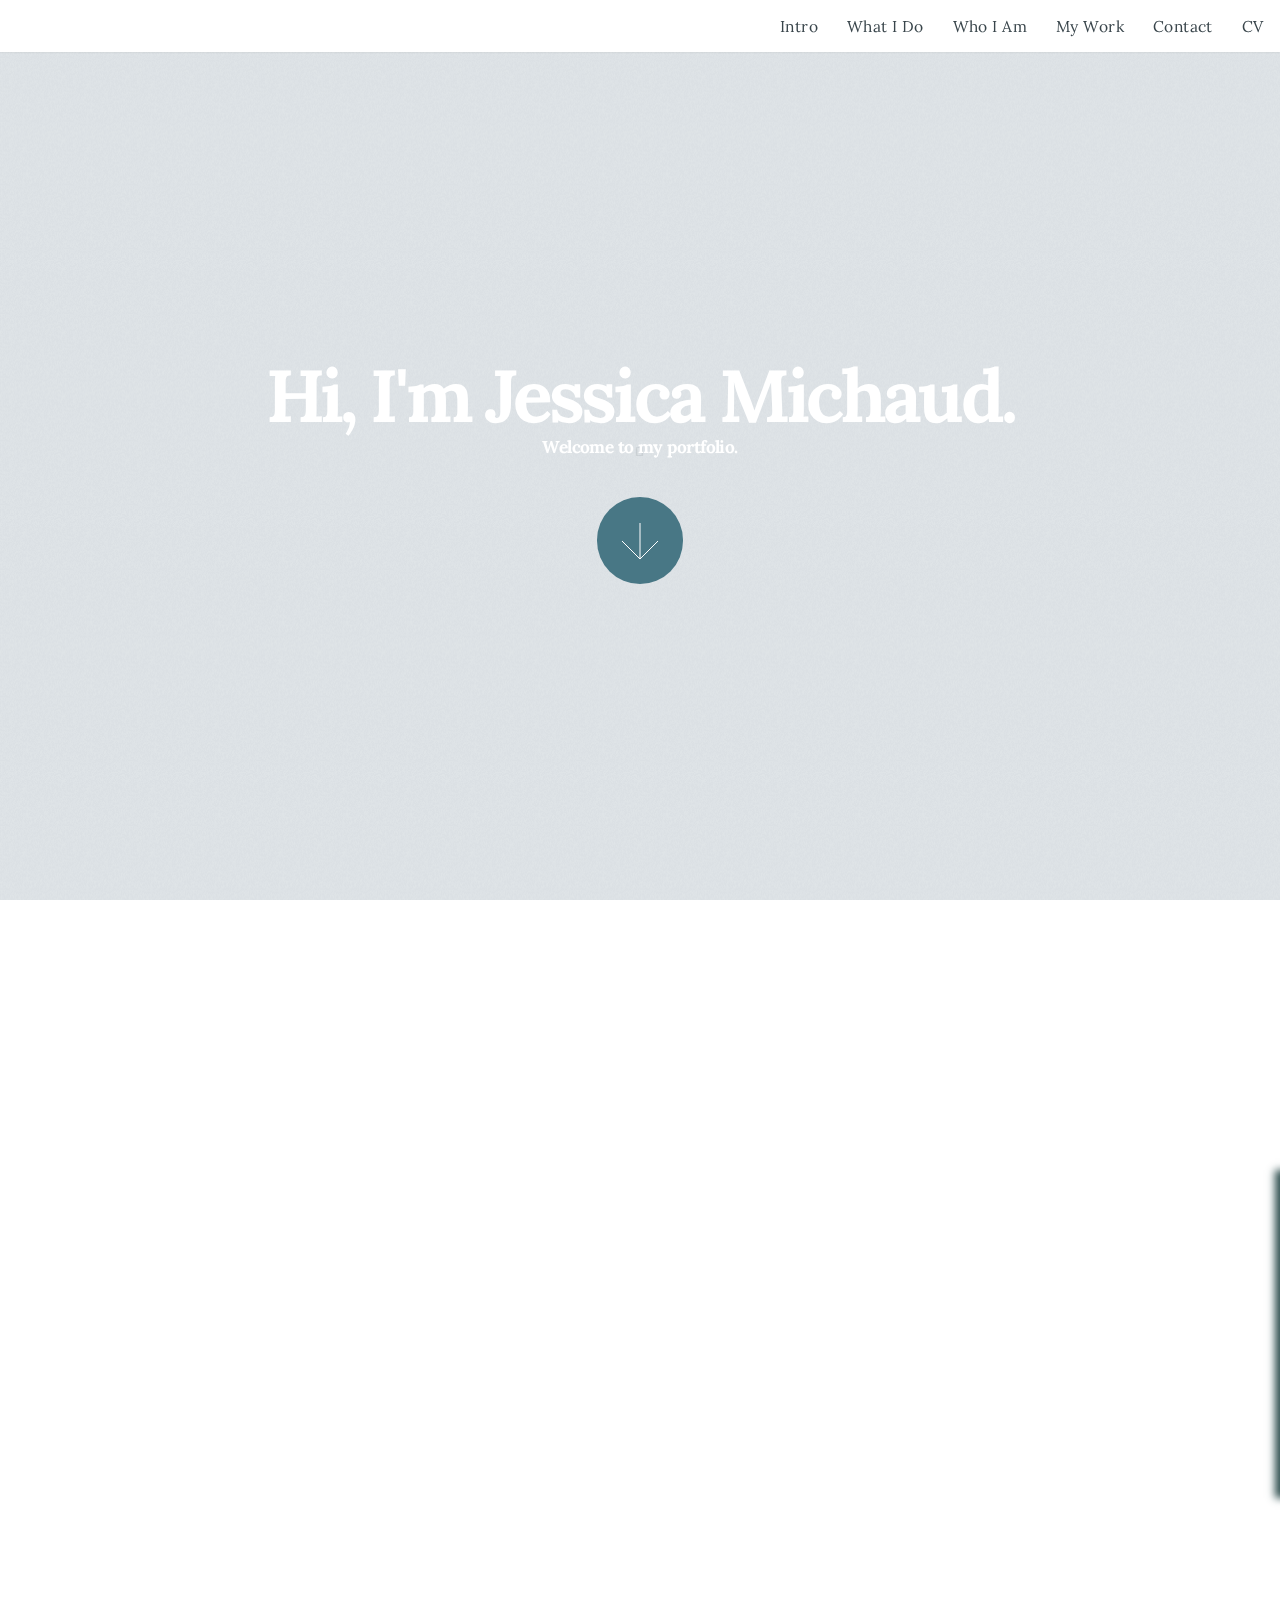
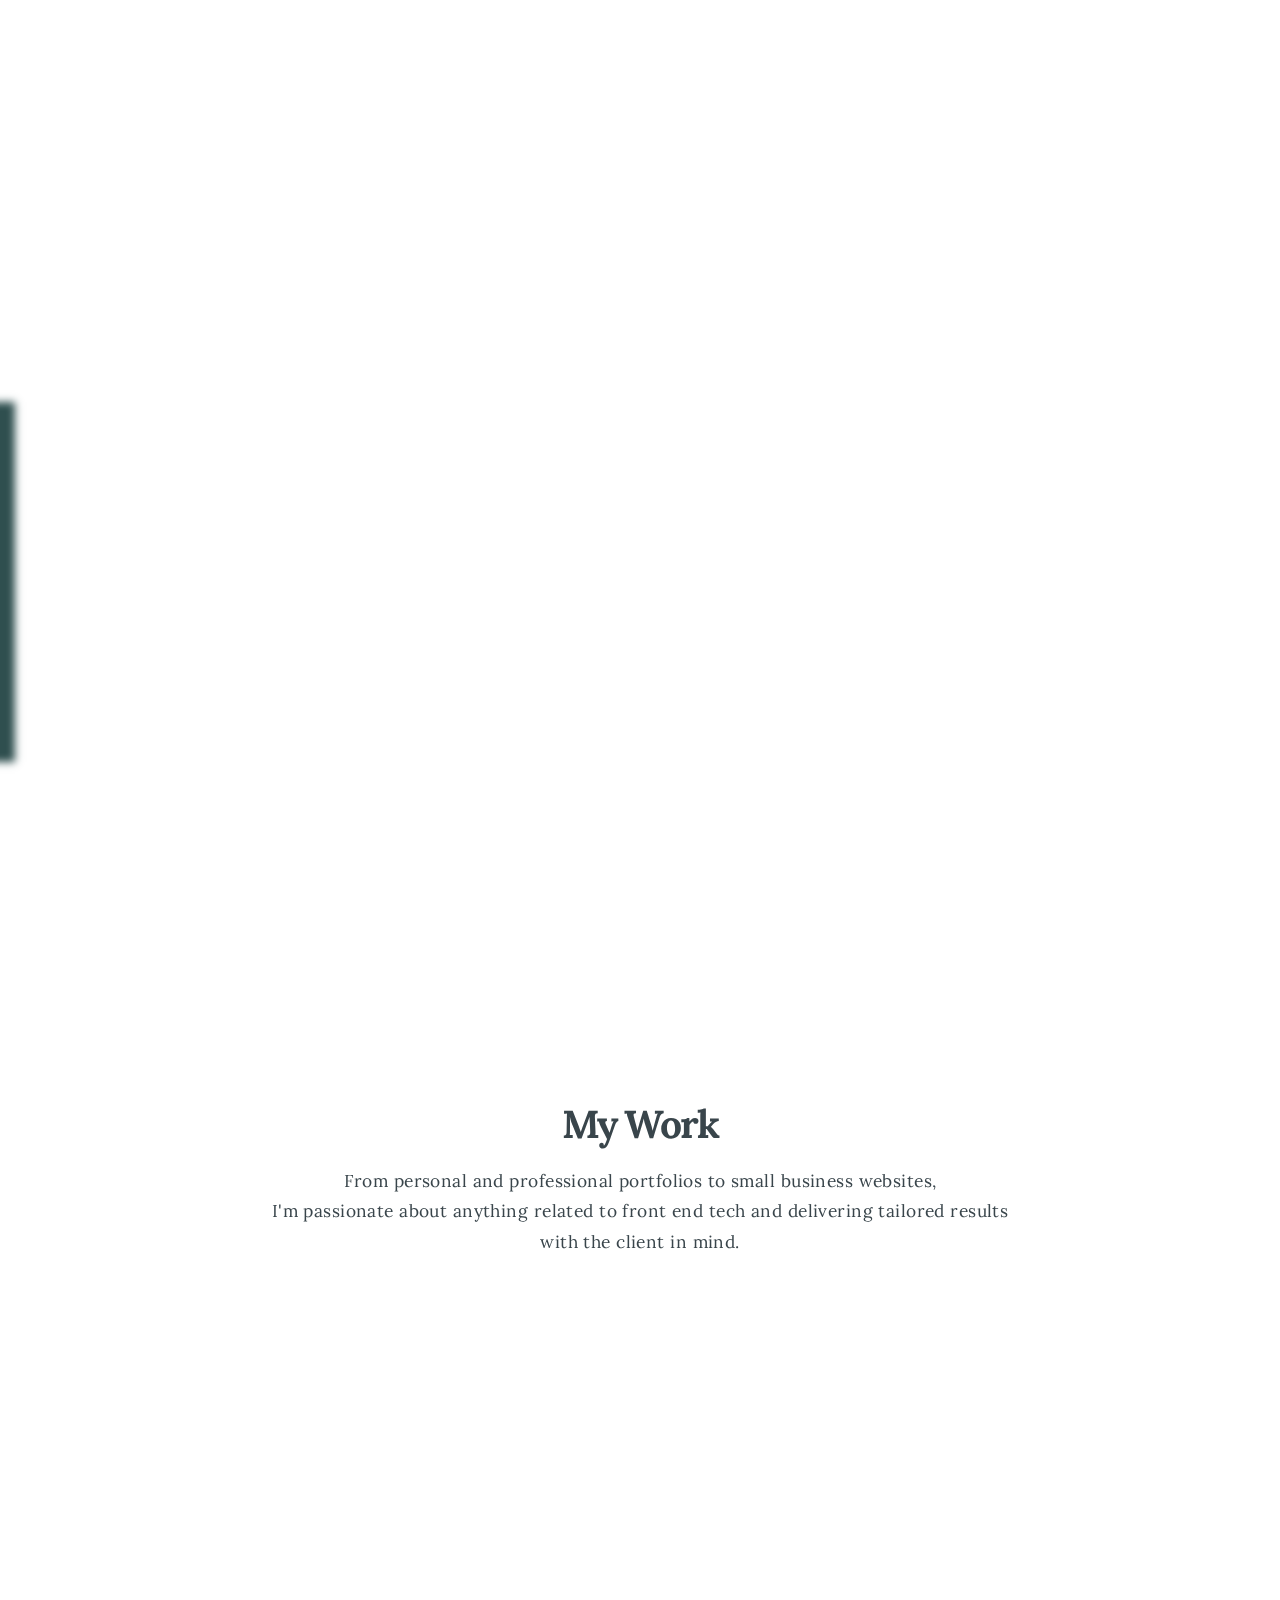
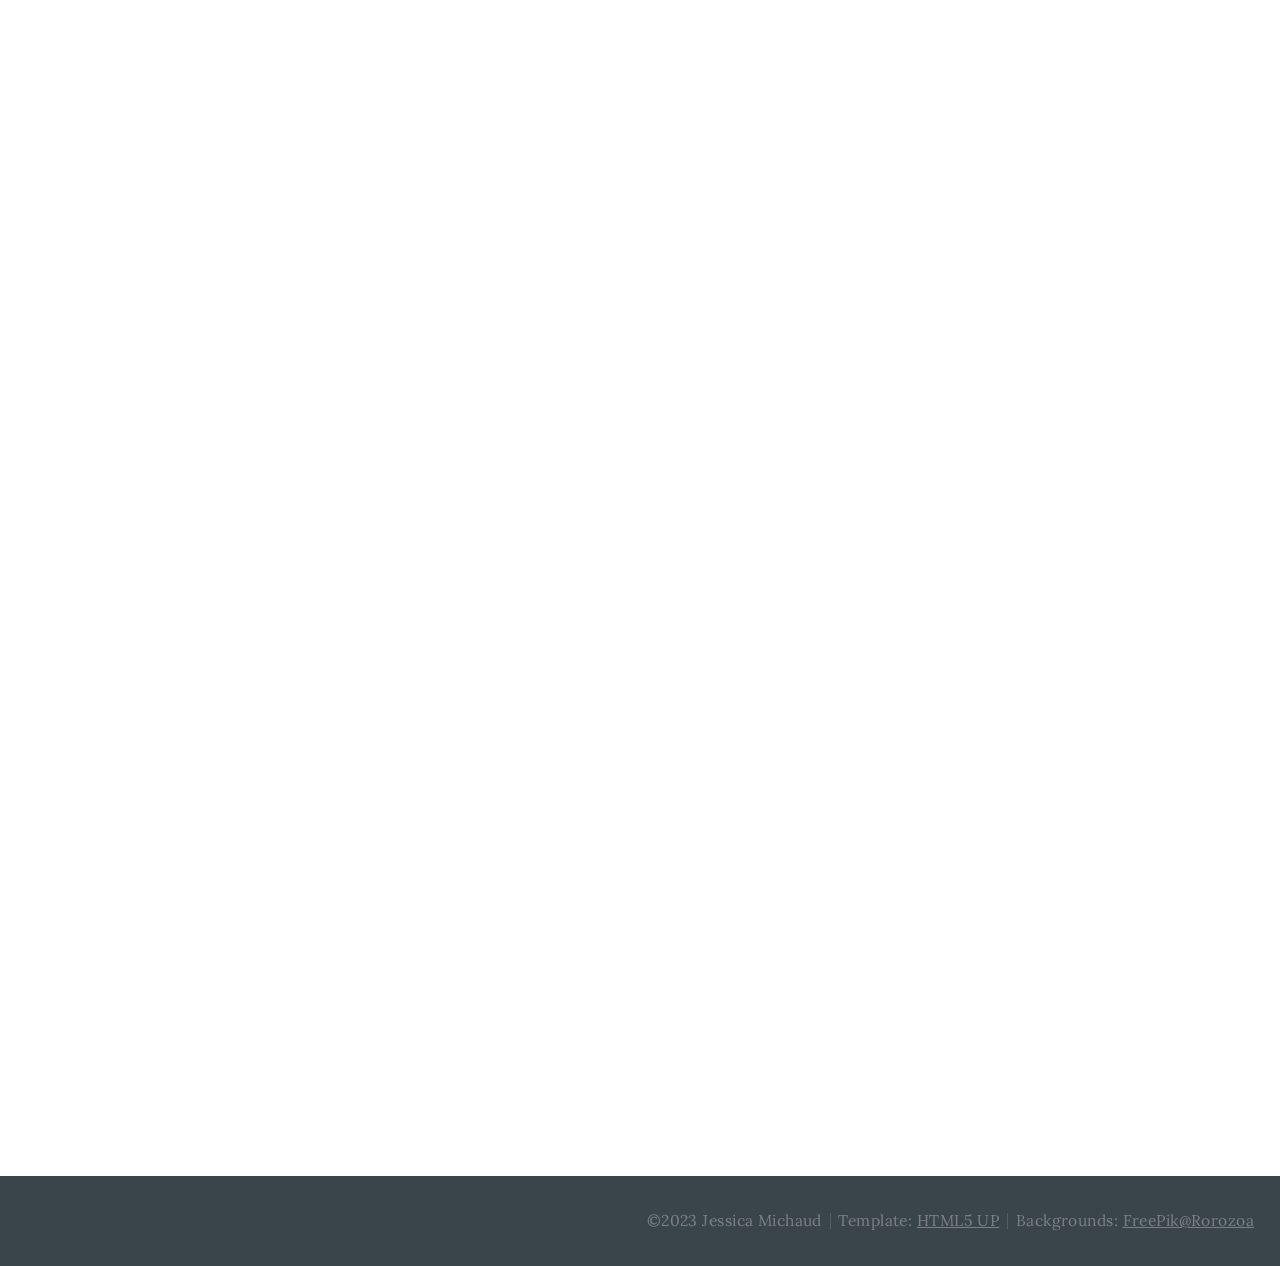
==== index.html @ 0b015b5e "initial upload" ====
<!DOCTYPE HTML>
<html>
	<head>
		<title>Jessica Michaud's Web Portfolio</title>
		<meta charset="utf-8" />
		<meta name="viewport" content="width=device-width, initial-scale=1, user-scalable=no" />
		<link href='https://fonts.googleapis.com/css?family=Lora' rel='stylesheet'>
		<link rel="stylesheet" href="assets/css/main.css" />
		<noscript><link rel="stylesheet" href="assets/css/noscript.css" /></noscript>
	</head>
	<body class="is-preload">

		<!-- Header -->
			<header id="header">
				<h1></h1>
				<nav>
					<ul>
						<li><a href="#intro">Intro</a></li>
						<li><a href="#one">What I Do</a></li>
						<li><a href="#two">Who I Am</a></li>
						<li><a href="#work">My Work</a></li>
						<li><a href="#contact">Contact</a></li>
						<li><a href="JessicaMichaudCCSUResume.html" target="_blank">CV</a></li>
					</ul>
				</nav>
			</header>

		<!-- Intro -->
			<section id="intro" class="main style1 dark fullscreen">
				<div class="content">
					<header>
						<h2>Hi, I'm Jessica Michaud.</h2>
						<h3>Welcome to my portfolio.</h3>
					</header>
					<footer>
						<a href="#one" class="button style1 down">More</a>
					</footer>
				</div>
			</section>

		<!-- One -->
		<section id="one" class="main style2 right dark fullscreen">
			<div class="content box style2">
			  <header>
				<h2>What I Do</h2>
			  </header>
			  <ul>
				<li>Web Developer</li>
				<li>UI/UX Developer</li>
				<li>Full Stack Engineer</li>
				<li>Front End Engineer</li>
			  </ul>
			</div>
			<a href="#two" class="button style2 down anchored">Next</a>
		  </section>

		<!-- Two -->
			<section id="two" class="main style2 left dark fullscreen">
				<div class="content box style2">
					<header>
						<h2>Who I Am</h2>
					</header>
					<li>Freelance web designer</li>
					<li>World Traveler</li>
					<li>Plant Mother</li>
					<li>Computer Science student at
						<br> Central Connecticut State University</li>
				</div>
				<a href="#work" class="button style2 down anchored">Next</a>
			</section>

		<!-- Work -->
			<section id="work" class="main style3 primary">
				<div class="content">
					<header>
						<h2>My Work</h2>
						<p>From personal and professional portfolios to small business websites,<br>
						I'm passionate about anything related to front end tech and delivering tailored results<br>
						with the client in mind.</p>
					</header>

					<!-- Gallery  -->
						<div class="gallery">
							<article class="from-left">
								<a href="images/fulls/01.jpg" class="image fit"><img src="images/thumbs/01.jpg" title="The Anonymous Red" alt="" /></a>
							</article>
							<article class="from-right">
								<a href="images/fulls/02.jpg" class="image fit"><img src="images/thumbs/02.jpg" title="Airchitecture II" alt="" /></a>
							</article>
							<article class="from-left">
								<a href="images/fulls/03.jpg" class="image fit"><img src="images/thumbs/03.jpg" title="Air Lounge" alt="" /></a>
							</article>
							<article class="from-right">
								<a href="images/fulls/04.jpg" class="image fit"><img src="images/thumbs/04.jpg" title="Carry on" alt="" /></a>
							</article>
							<article class="from-left">
								<a href="images/fulls/05.jpg" class="image fit"><img src="images/thumbs/05.jpg" title="The sparkling shell" alt="" /></a>
							</article>
							<article class="from-right">
								<a href="images/fulls/06.jpg" class="image fit"><img src="images/thumbs/06.jpg" title="Bent IX" alt="" /></a>
							</article>
						</div>

				</div>
			</section>

		<!-- Contact -->
			<section id="contact" class="main style3 secondary">
				<div class="content">
					<header>
						<h2>Get in touch.</h2>
					</header>
					<div class="box">
						<form method="post" action="https://formspree.io/f/xoqkepap">
							<div class="fields">
								<div class="field half"><input type="text" name="name" placeholder="Name" /></div>
								<div class="field half"><input type="email" name="email" placeholder="Email" /></div>
								<div class="field"><textarea name="message" placeholder="Message" rows="6"></textarea></div>
							</div>
							<ul class="actions special">
								<li><input type="submit" value="Send" /></li>
							</ul>
						</form>
					</div>
				</div>
			</section>

		<!-- Footer -->
			<footer id="footer">

				<!-- Icons -->
					<ul class="icons">
						<li><a href="#" class="icon brands fa-github"><span class="label">Github</span></a></li>
						<li><a href="#" class="icon brands fa-linkedin-in"><span class="label">LinkedIn</span></a></li>
						<li><a href="#" class="icon brands fa-dribbble"><span class="label">Dribbble</span></a></li>
					</ul>

				<!-- Menu -->
					<ul class="menu">
						<li>&copy;2023 Jessica Michaud</li><li>Template: <a href="https://html5up.net">HTML5 UP</a></li><li>Backgrounds: <a href="https://www.freepik.com/author/rorozoa">FreePik@Rorozoa</a></li>
					</ul>

			</footer>

		<!-- Scripts -->
			<script src="assets/js/jquery.min.js"></script>
			<script src="assets/js/jquery.poptrox.min.js"></script>
			<script src="assets/js/jquery.scrolly.min.js"></script>
			<script src="assets/js/jquery.scrollex.min.js"></script>
			<script src="assets/js/browser.min.js"></script>
			<script src="assets/js/breakpoints.min.js"></script>
			<script src="assets/js/util.js"></script>
			<script src="assets/js/main.js"></script>

	</body>
</html>
---- assets/css/main.css ----
html, body, div, span, applet, object, iframe, h1, h2, h3, h4, h5, h6, p, blockquote, pre, a, abbr, acronym, address, big, cite, code, del, dfn, em, img, ins, kbd, q, s, samp, small, strike, strong, sub, sup, tt, var, b, u, i, center, dl, dt, dd, ol, ul, li, fieldset, form, label, legend, table, caption, tbody, tfoot, thead, tr, th, td, article, aside, canvas, details, embed, figure, figcaption, footer, header, hgroup, menu, nav, output, ruby, section, summary, time, mark, audio, video {
     margin: 0;
     padding: 0;
     border: 0;
     font-size: 100%;
     font: inherit;
     vertical-align: baseline;
}
 article, aside, details, figcaption, figure, footer, header, hgroup, menu, nav, section {
     display: block;
}
 body {
     line-height: 1;
}
 ol, ul {
     list-style: none;
}
 blockquote, q {
     quotes: none;
}
 blockquote:before, blockquote:after, q:before, q:after {
     content: '';
     content: none;
}
 table {
     border-collapse: collapse;
     border-spacing: 0;
}
 body {
     -webkit-text-size-adjust: none;
}
 mark {
     background-color: transparent;
     color: inherit;
}
 input::-moz-focus-inner {
     border: 0;
     padding: 0;
}
 input, select, textarea {
     -moz-appearance: none;
     -webkit-appearance: none;
     -ms-appearance: none;
     appearance: none;
}
/* Basic */
 @-ms-viewport {
     width: device-width;
}
 html {
     height: 100%;
}
 html {
     box-sizing: border-box;
}
 *, *:before, *:after {
     box-sizing: inherit;
}
 body {
     background: #ffffff;
     height: 100%;
     min-width: 320px;
}
 body.is-preload *, body.is-preload *:before, body.is-preload *:after {
     -moz-animation: none !important;
     -webkit-animation: none !important;
     -ms-animation: none !important;
     animation: none !important;
     -moz-transition: none !important;
     -webkit-transition: none !important;
     -ms-transition: none !important;
     transition: none !important;
}
/* Spinner */
 @-moz-keyframes spinner-rotate {
     0% {
         -moz-transform: scale(1) rotate(0deg);
         -webkit-transform: scale(1) rotate(0deg);
         -ms-transform: scale(1) rotate(0deg);
         transform: scale(1) rotate(0deg);
    }
     100% {
         -moz-transform: scale(1) rotate(360deg);
         -webkit-transform: scale(1) rotate(360deg);
         -ms-transform: scale(1) rotate(360deg);
         transform: scale(1) rotate(360deg);
    }
}
 @-webkit-keyframes spinner-rotate {
     0% {
         -moz-transform: scale(1) rotate(0deg);
         -webkit-transform: scale(1) rotate(0deg);
         -ms-transform: scale(1) rotate(0deg);
         transform: scale(1) rotate(0deg);
    }
     100% {
         -moz-transform: scale(1) rotate(360deg);
         -webkit-transform: scale(1) rotate(360deg);
         -ms-transform: scale(1) rotate(360deg);
         transform: scale(1) rotate(360deg);
    }
}
 @-ms-keyframes spinner-rotate {
     0% {
         -moz-transform: scale(1) rotate(0deg);
         -webkit-transform: scale(1) rotate(0deg);
         -ms-transform: scale(1) rotate(0deg);
         transform: scale(1) rotate(0deg);
    }
     100% {
         -moz-transform: scale(1) rotate(360deg);
         -webkit-transform: scale(1) rotate(360deg);
         -ms-transform: scale(1) rotate(360deg);
         transform: scale(1) rotate(360deg);
    }
}
 @keyframes spinner-rotate {
     0% {
         -moz-transform: scale(1) rotate(0deg);
         -webkit-transform: scale(1) rotate(0deg);
         -ms-transform: scale(1) rotate(0deg);
         transform: scale(1) rotate(0deg);
    }
     100% {
         -moz-transform: scale(1) rotate(360deg);
         -webkit-transform: scale(1) rotate(360deg);
         -ms-transform: scale(1) rotate(360deg);
         transform: scale(1) rotate(360deg);
    }
}
/* Loader */
 @-moz-keyframes spinner-show {
     0% {
         opacity: 0;
    }
     100% {
         opacity: 1;
    }
}
 @-webkit-keyframes spinner-show {
     0% {
         opacity: 0;
    }
     100% {
         opacity: 1;
    }
}
 @-ms-keyframes spinner-show {
     0% {
         opacity: 0;
    }
     100% {
         opacity: 1;
    }
}
 @keyframes spinner-show {
     0% {
         opacity: 0;
    }
     100% {
         opacity: 1;
    }
}
 @-moz-keyframes spinner-hide {
     0% {
         -moz-transform: scale(1) rotate(0deg);
         -webkit-transform: scale(1) rotate(0deg);
         -ms-transform: scale(1) rotate(0deg);
         transform: scale(1) rotate(0deg);
         color: #e5e6e7;
         z-index: 100001;
    }
     99% {
         -moz-transform: scale(0.5) rotate(360deg);
         -webkit-transform: scale(0.5) rotate(360deg);
         -ms-transform: scale(0.5) rotate(360deg);
         transform: scale(0.5) rotate(360deg);
         color: #e5e6e7;
         z-index: 100001;
    }
     100% {
         -moz-transform: scale(0.5) rotate(360deg);
         -webkit-transform: scale(0.5) rotate(360deg);
         -ms-transform: scale(0.5) rotate(360deg);
         transform: scale(0.5) rotate(360deg);
         color: #e5e6e7;
         z-index: -1;
    }
}
 @-webkit-keyframes spinner-hide {
     0% {
         -moz-transform: scale(1) rotate(0deg);
         -webkit-transform: scale(1) rotate(0deg);
         -ms-transform: scale(1) rotate(0deg);
         transform: scale(1) rotate(0deg);
         color: #e5e6e7;
         z-index: 100001;
    }
     99% {
         -moz-transform: scale(0.5) rotate(360deg);
         -webkit-transform: scale(0.5) rotate(360deg);
         -ms-transform: scale(0.5) rotate(360deg);
         transform: scale(0.5) rotate(360deg);
         color: #e5e6e7;
         z-index: 100001;
    }
     100% {
         -moz-transform: scale(0.5) rotate(360deg);
         -webkit-transform: scale(0.5) rotate(360deg);
         -ms-transform: scale(0.5) rotate(360deg);
         transform: scale(0.5) rotate(360deg);
         color: #e5e6e7;
         z-index: -1;
    }
}
 @-ms-keyframes spinner-hide {
     0% {
         -moz-transform: scale(1) rotate(0deg);
         -webkit-transform: scale(1) rotate(0deg);
         -ms-transform: scale(1) rotate(0deg);
         transform: scale(1) rotate(0deg);
         color: #e5e6e7;
         z-index: 100001;
    }
     99% {
         -moz-transform: scale(0.5) rotate(360deg);
         -webkit-transform: scale(0.5) rotate(360deg);
         -ms-transform: scale(0.5) rotate(360deg);
         transform: scale(0.5) rotate(360deg);
         color: #e5e6e7;
         z-index: 100001;
    }
     100% {
         -moz-transform: scale(0.5) rotate(360deg);
         -webkit-transform: scale(0.5) rotate(360deg);
         -ms-transform: scale(0.5) rotate(360deg);
         transform: scale(0.5) rotate(360deg);
         color: #e5e6e7;
         z-index: -1;
    }
}
 @keyframes spinner-hide {
     0% {
         -moz-transform: scale(1) rotate(0deg);
         -webkit-transform: scale(1) rotate(0deg);
         -ms-transform: scale(1) rotate(0deg);
         transform: scale(1) rotate(0deg);
         color: #e5e6e7;
         z-index: 100001;
    }
     99% {
         -moz-transform: scale(0.5) rotate(360deg);
         -webkit-transform: scale(0.5) rotate(360deg);
         -ms-transform: scale(0.5) rotate(360deg);
         transform: scale(0.5) rotate(360deg);
         color: #e5e6e7;
         z-index: 100001;
    }
     100% {
         -moz-transform: scale(0.5) rotate(360deg);
         -webkit-transform: scale(0.5) rotate(360deg);
         -ms-transform: scale(0.5) rotate(360deg);
         transform: scale(0.5) rotate(360deg);
         color: #e5e6e7;
         z-index: -1;
    }
}
 @-moz-keyframes overlay-hide {
     0% {
         opacity: 1;
         z-index: 100000;
    }
     15% {
         opacity: 1;
         z-index: 100000;
    }
     99% {
         opacity: 0;
         z-index: 100000;
    }
     100% {
         opacity: 0;
         z-index: -1;
    }
}
 @-webkit-keyframes overlay-hide {
     0% {
         opacity: 1;
         z-index: 100000;
    }
     15% {
         opacity: 1;
         z-index: 100000;
    }
     99% {
         opacity: 0;
         z-index: 100000;
    }
     100% {
         opacity: 0;
         z-index: -1;
    }
}
 @-ms-keyframes overlay-hide {
     0% {
         opacity: 1;
         z-index: 100000;
    }
     15% {
         opacity: 1;
         z-index: 100000;
    }
     99% {
         opacity: 0;
         z-index: 100000;
    }
     100% {
         opacity: 0;
         z-index: -1;
    }
}
 @keyframes overlay-hide {
     0% {
         opacity: 1;
         z-index: 100000;
    }
     15% {
         opacity: 1;
         z-index: 100000;
    }
     99% {
         opacity: 0;
         z-index: 100000;
    }
     100% {
         opacity: 0;
         z-index: -1;
    }
}
 body {
     text-decoration: none;
}
 body:before {
     -moz-animation: spinner-show 1.5s 1 0.25s ease forwards, spinner-hide 0.25s ease-in-out forwards !important;
     -webkit-animation: spinner-show 1.5s 1 0.25s ease forwards, spinner-hide 0.25s ease-in-out forwards !important;
     -ms-animation: spinner-show 1.5s 1 0.25s ease forwards, spinner-hide 0.25s ease-in-out forwards !important;
     animation: spinner-show 1.5s 1 0.25s ease forwards, spinner-hide 0.25s ease-in-out forwards !important;
     -moz-transform-origin: 50% 50%;
     -webkit-transform-origin: 50% 50%;
     -ms-transform-origin: 50% 50%;
     transform-origin: 50% 50%;
     -moz-osx-font-smoothing: grayscale;
     -webkit-font-smoothing: antialiased;
     font-family: 'Lora';
     font-style: normal;
     font-weight: normal;
     text-transform: none !important;
     color: #e5e6e7;
     content: '\f1ce';
     cursor: default;
     display: block;
     font-size: 2em;
     height: 2em;
     left: 50%;
     line-height: 2em;
     margin: -1em 0 0 -1em;
     opacity: 0;
     position: fixed;
     text-align: center;
     top: 50%;
     width: 2em;
     z-index: -1;
}
 body:after {
     -moz-animation: overlay-hide 1.5s ease-in forwards !important;
     -webkit-animation: overlay-hide 1.5s ease-in forwards !important;
     -ms-animation: overlay-hide 1.5s ease-in forwards !important;
     animation: overlay-hide 1.5s ease-in forwards !important;
     background: #ffffff;
     content: '';
     display: block;
     height: 100%;
     left: 0;
     opacity: 0;
     position: fixed;
     top: 0;
     width: 100%;
     z-index: -1;
}
 body.is-preload:before {
     -moz-animation: spinner-show 1.5s 1 0.25s ease forwards, spinner-rotate 0.75s infinite linear !important;
     -webkit-animation: spinner-show 1.5s 1 0.25s ease forwards, spinner-rotate 0.75s infinite linear !important;
     -ms-animation: spinner-show 1.5s 1 0.25s ease forwards, spinner-rotate 0.75s infinite linear !important;
     animation: spinner-show 1.5s 1 0.25s ease forwards, spinner-rotate 0.75s infinite linear !important;
     z-index: 100001;
}
 body.is-preload:after {
     -moz-animation: none !important;
     -webkit-animation: none !important;
     -ms-animation: none !important;
     animation: none !important;
     opacity: 1;
     z-index: 100000;
}
 @media (-webkit-min-device-pixel-ratio: 2) {
     body:before {
         line-height: 2.025em;
    }
}
/* Type */
 body, input, textarea, select {
     font-family: 'Lora', "sans-serif";
     font-weight: 300;
     font-size: 18pt;
     line-height: 1.75em;
     color: #39454b;
     letter-spacing: 0.025em;
}
 @media screen and (max-width: 1920px) {
     body, input, textarea, select {
         font-size: 17pt;
    }
}
 @media screen and (max-width: 1680px) {
     body, input, textarea, select {
         font-size: 15pt;
    }
}
 @media screen and (max-width: 1280px) {
     body, input, textarea, select {
         font-size: 13pt;
    }
}
 @media screen and (max-width: 1000px) {
     body, input, textarea, select {
         font-size: 13pt;
    }
}
 @media screen and (max-width: 736px) {
     body, input, textarea, select {
         font-size: 12pt;
         line-height: 1.5em;
    }
}
 h1, h2, h3, h4, h5, h6 {
     font-weight: 900;
     color: inherit;
     letter-spacing: -0.0325em;
}
 h1 a, h2 a, h3 a, h4 a, h5 a, h6 a {
     color: inherit;
     text-decoration: none;
}
 h2 {
     font-size: 2.25em;
     line-height: 1.25em;
     letter-spacing: -0.05em;
}
 @media screen and (max-width: 736px) {
     h2 {
         font-size: 1.5em;
    }
}
 strong, b {
     font-weight: 900;
     color: inherit;
}
 em, i {
     font-style: italic;
}
 a {
     -moz-transition: color 0.2s ease-in-out;
     -webkit-transition: color 0.2s ease-in-out;
     -ms-transition: color 0.2s ease-in-out;
     transition: color 0.2s ease-in-out;
     color: #98c593;
}
 sub {
     position: relative;
     top: 0.5em;
     font-size: 0.8em;
}
 sup {
     position: relative;
     top: -0.5em;
     font-size: 0.8em;
}
 hr {
     border: 0;
     border-top: solid 1px #e5e6e7;
}
 blockquote {
     border-left: solid 0.5em #e5e6e7;
     padding: 1em 0 1em 2em;
     font-style: italic;
}
 p, ul, ol, dl, table {
     margin-bottom: 1em;
}
/* Box */
 .box {
     background: #ffffff;
     color: #39454b;
     padding: 2em;
}
 .box > :last-child {
     margin-bottom: 0;
}
 .box.style2 {
     padding: 3.5em 2.5em 3.5em 2.5em;
}
 @media screen and (max-width: 736px) {
     .box {
         padding: 1em;
    }
     .box.style2 {
         padding: 1.5em 1.25em 1.5em 1.25em;
         background-color: rgba(255, 255, 255, 0.9);
    }
}
/* Button */
 input[type="button"], input[type="submit"], input[type="reset"], .button, button {
     -moz-appearance: none;
     -webkit-appearance: none;
     -ms-appearance: none;
     appearance: none;
     -moz-transition: background-color 0.2s ease-in-out;
     -webkit-transition: background-color 0.2s ease-in-out;
     -ms-transition: background-color 0.2s ease-in-out;
     transition: background-color 0.2s ease-in-out;
     background-color: #487785;
     border: 0;
     border-radius: 3.5em;
     color: #ffffff;
     cursor: pointer;
     display: inline-block;
     height: 3.5em;
     line-height: 3.5em;
     outline: 0;
     padding: 0 2em 0 2em;
     position: relative;
     text-align: center;
     text-decoration: none;
}

input[type="submit"]:hover {
    -moz-appearance: none;
    -webkit-appearance: none;
    -ms-appearance: none;
    appearance: none;
    -moz-transition: background-color 0.2s ease-in-out;
    -webkit-transition: background-color 0.2s ease-in-out;
    -ms-transition: background-color 0.2s ease-in-out;
    transition: background-color 0.2s ease-in-out;
    background-color: #32535D;
    border: 0;
    border-radius: 3.5em;
    color: #ffffff;
    cursor: pointer;
    display: inline-block;
    height: 3.5em;
    line-height: 3.5em;
    outline: 0;
    padding: 0 2em 0 2em;
    position: relative;
    text-align: center;
    text-decoration: none;
}

 input[type="button"].down, input[type="submit"].down, input[type="reset"].down, .button.down, button.down {
     width: 5em;
     height: 5em;
     line-height: 4.5em;
     padding: 0;
     background-image: url("images/arrow.svg");
     background-position: center center;
     background-repeat: no-repeat;
     text-indent: -10em;
     overflow: hidden;
}
 input[type="button"].down.anchored, input[type="submit"].down.anchored, input[type="reset"].down.anchored, .button.down.anchored, button.down.anchored {
     bottom: 0;
     border-bottom: 0;
     border-radius: 3em 3em 0 0;
     height: 4.5em;
     margin-left: -2.5em;
}
 input[type="button"].anchored, input[type="submit"].anchored, input[type="reset"].anchored, .button.anchored, button.anchored {
     position: absolute;
     left: 50%;
}
 input[type="button"]:hover, input[type="reset"]:hover, .button:hover, button:hover {
     background-color: rgba(255, 255, 255, 0.125);
}
 input[type="button"]:active, input[type="submit"]:active, input[type="reset"]:active, .button:active, button:active {
     background-color: rgba(255, 255, 255, 0.125);
}
 input[type="button"].style2, input[type="submit"].style2, input[type="reset"].style2, .button.style2, button.style2 {
     background-color: transparent;
     border: solid 2px #e5e6e7;
     color: inherit;
}
 input[type="button"].style2:hover, input[type="submit"].style2:hover, input[type="reset"].style2:hover, .button.style2:hover, button.style2:hover {
     background-color: rgba(229, 230, 231, 0.25);
}
 input[type="button"].style2:active, input[type="submit"].style2:active, input[type="reset"].style2:active, .button.style2:active, button.style2:active {
     background-color: rgba(229, 230, 231, 0.375);
}
 input[type="button"].style2.down, input[type="submit"].style2.down, input[type="reset"].style2.down, .button.style2.down, button.style2.down {
     background-image: url("images/arrow.svg");
}
/* Form */
 form {
     margin: 0 0 2em 0;
}
 form > :last-child {
     margin-bottom: 0;
}
 form > .fields {
     display: -moz-flex;
     display: -webkit-flex;
     display: -ms-flex;
     display: flex;
     -moz-flex-wrap: wrap;
     -webkit-flex-wrap: wrap;
     -ms-flex-wrap: wrap;
     flex-wrap: wrap;
     width: calc(100% + 3em);
     margin: -1.5em 0 2em -1.5em;
}
 form > .fields > .field {
     -moz-flex-grow: 0;
     -webkit-flex-grow: 0;
     -ms-flex-grow: 0;
     flex-grow: 0;
     -moz-flex-shrink: 0;
     -webkit-flex-shrink: 0;
     -ms-flex-shrink: 0;
     flex-shrink: 0;
     padding: 1.5em 0 0 1.5em;
     width: calc(100% - 1.5em);
}
 form > .fields > .field.half {
     width: calc(50% - 0.75em);
}
 form > .fields > .field.third {
     width: calc(100%/3 - 0.5em);
}
 form > .fields > .field.quarter {
     width: calc(25% - 0.375em);
}
 @media screen and (max-width: 480px) {
     form > .fields {
         width: calc(100% + 2em);
         margin: -1em 0 2em -1em;
    }
     form > .fields > .field {
         padding: 1em 0 0 1em;
         width: calc(100% - 1em);
    }
     form > .fields > .field.half {
         width: calc(100% - 1em);
    }
     form > .fields > .field.third {
         width: calc(100% - 1em);
    }
     form > .fields > .field.quarter {
         width: calc(100% - 1em);
    }
}
 label {
     display: block;
}
 input[type="text"], input[type="password"], input[type="email"], input[type="tel"], input[type="search"], input[type="url"], select, textarea {
     -moz-appearance: none;
     -webkit-appearance: none;
     -ms-appearance: none;
     appearance: none;
     -moz-transition: border-color 0.2s ease-in-out, color 0.2s ease-in-out;
     -webkit-transition: border-color 0.2s ease-in-out, color 0.2s ease-in-out;
     -ms-transition: border-color 0.2s ease-in-out, color 0.2s ease-in-out;
     transition: border-color 0.2s ease-in-out, color 0.2s ease-in-out;
     color: #39454b;
     display: block;
     width: 100%;
     padding: 0.65em 0.75em;
     background: none;
     border: solid 2px #e5e6e7;
     color: inherit;
     border-radius: 0.5em;
     outline: none;
}
 input[type="text"]:focus, input[type="password"]:focus, input[type="email"]:focus, input[type="tel"]:focus, input[type="search"]:focus, input[type="url"]:focus, select:focus, textarea:focus {
     border-color: #9ac8e9;
}
 input[type="text"], input[type="password"], input[type="email"], input[type="tel"], input[type="search"], input[type="url"], select {
     line-height: 1.35em;
}
 textarea {
     min-height: 8em;
}
 ::-moz-focus-inner {
     border: 0;
}
 ::-webkit-input-placeholder {
     opacity: 0.375;
}
 :-moz-placeholder {
     opacity: 0.375;
}
 ::-moz-placeholder {
     opacity: 0.375;
}
 :-ms-input-placeholder {
     opacity: 0.375;
}
/* Icon */
 .icon {
     text-decoration: none;
     position: relative;
     text-decoration: none;
}
 .icon:before {
     -moz-osx-font-smoothing: grayscale;
     -webkit-font-smoothing: antialiased;
     display: inline-block;
     font-style: normal;
     font-variant: normal;
     text-rendering: auto;
     line-height: 1;
     text-transform: none !important;
     font-family: 'Lora';
     font-weight: 400;
}
 .icon:before {
     line-height: inherit;
}
 .icon > .label {
     display: none;
}
 .icon.solid:before {
     font-weight: 900;
}
 .icon.brands:before {
     font-family: 'Lora';
}
/* Image */
 .image {
     position: relative;
     display: inline-block;
}
 .image:before {
     content: '';
     position: absolute;
     left: 0;
     top: 0;
     width: 100%;
     height: 100%;
     background: url("images/overlay.png");
}
 .image img {
     display: block;
     width: 100%;
}
 .image.featured {
     display: block;
     width: 100%;
     margin: 0 0 2em 0;
}
 .image.fit {
     display: block;
     width: 100%;
}
 .image.left {
     float: left;
     margin: 0 2em 2em 0;
}
 .image.centered {
     display: block;
     margin: 0 0 2em 0;
}
 .image.centered img {
     margin: 0 auto;
     width: auto;
}
/* List */
 ul.default {
     list-style: disc;
     padding-left: 1em;
}
 ul.default li {
     padding-left: 0.5em;
}
 ul.menu {
     cursor: default;
}
 ul.menu li {
     display: inline-block;
     line-height: 1em;
     border-left: solid 1px #e5e6e7;
     padding: 0 0 0 0.5em;
     margin: 0 0 0 0.5em;
}
 ul.menu li:first-child {
     border-left: 0;
     padding-left: 0;
     margin-left: 0;
}
 ol.default {
     list-style: decimal;
     padding-left: 1.25em;
}
 ol.default li {
     padding-left: 0.25em;
}
/* Actions */
 ul.actions {
     display: -moz-flex;
     display: -webkit-flex;
     display: -ms-flex;
     display: flex;
     cursor: default;
     list-style: none;
     margin-left: -1em;
     padding-left: 0;
}
 ul.actions li {
     padding: 0 0 0 1em;
     vertical-align: middle;
}
 ul.actions.special {
     -moz-justify-content: center;
     -webkit-justify-content: center;
     -ms-justify-content: center;
     justify-content: center;
     width: 100%;
     margin-left: 0;
}
 ul.actions.special li:first-child {
     padding-left: 0;
}
 ul.actions.stacked {
     -moz-flex-direction: column;
     -webkit-flex-direction: column;
     -ms-flex-direction: column;
     flex-direction: column;
     margin-left: 0;
}
 ul.actions.stacked li {
     padding: 1.3em 0 0 0;
}
 ul.actions.stacked li:first-child {
     padding-top: 0;
}
 ul.actions.fit {
     width: calc(100% + 1em);
}
 ul.actions.fit li {
     -moz-flex-grow: 1;
     -webkit-flex-grow: 1;
     -ms-flex-grow: 1;
     flex-grow: 1;
     -moz-flex-shrink: 1;
     -webkit-flex-shrink: 1;
     -ms-flex-shrink: 1;
     flex-shrink: 1;
     width: 100%;
}
 ul.actions.fit li > * {
     width: 100%;
}
 ul.actions.fit.stacked {
     width: 100%;
}
 @media screen and (max-width: 480px) {
     ul.actions:not(.fixed) {
         -moz-flex-direction: column;
         -webkit-flex-direction: column;
         -ms-flex-direction: column;
         flex-direction: column;
         margin-left: 0;
         width: 100% !important;
    }
     ul.actions:not(.fixed) li {
         -moz-flex-grow: 1;
         -webkit-flex-grow: 1;
         -ms-flex-grow: 1;
         flex-grow: 1;
         -moz-flex-shrink: 1;
         -webkit-flex-shrink: 1;
         -ms-flex-shrink: 1;
         flex-shrink: 1;
         padding: 1em 0 0 0;
         text-align: center;
         width: 100%;
    }
     ul.actions:not(.fixed) li > * {
         width: 100%;
    }
     ul.actions:not(.fixed) li:first-child {
         padding-top: 0;
    }
     ul.actions:not(.fixed) li input[type="submit"], ul.actions:not(.fixed) li input[type="reset"], ul.actions:not(.fixed) li input[type="button"], ul.actions:not(.fixed) li button, ul.actions:not(.fixed) li .button {
         width: 100%;
    }
     ul.actions:not(.fixed) li input[type="submit"].icon:before, ul.actions:not(.fixed) li input[type="reset"].icon:before, ul.actions:not(.fixed) li input[type="button"].icon:before, ul.actions:not(.fixed) li button.icon:before, ul.actions:not(.fixed) li .button.icon:before {
         margin-left: -0.5rem;
    }
}
/* Icons */
 ul.icons {
     cursor: default;
}
 ul.icons li {
     display: inline-block;
}
 ul.icons a {
     display: inline-block;
     width: 2em;
     height: 2em;
     line-height: 2em;
     text-align: center;
     border: 0;
}
/* Sections/Article */
 header {
     margin-bottom: 1em;
}
 header p {
     display: block;
     margin: 1em 0 0 0;
     padding: 0 0 0.5em 0;
}

header h1 {
    display: block;
}

 footer {
     margin-top: 2em;
}
/* Table */
 table {
     width: 100%;
}
 table.default {
     width: 100%;
}
 table.default tbody tr:nth-child(2n+2) {
     background: rgba(229, 230, 231, 0.5);
}
 table.default td {
     padding: 0.5em 1em 0.5em 1em;
}
 table.default th {
     text-align: left;
     font-weight: 900;
     padding: 0.5em 1em 0.5em 1em;
}
 table.default thead {
     background: #39454b;
     color: #ffffff;
}
 table.default tfoot {
     background: #e5e6e7;
}
/* Poptrox */
 .poptrox-popup {
     -moz-box-sizing: content-box;
     -webkit-box-sizing: content-box;
     -ms-box-sizing: content-box;
     box-sizing: content-box;
     background: #fff;
     padding-bottom: 3em;
     box-shadow: 0 0.1em 0.15em 0 rgba(0, 0, 0, 0.15);
}
 .poptrox-popup .loader {
     position: absolute;
     top: 50%;
     left: 50%;
     margin: -1em 0 0 -1em;
     width: 2em;
     height: 2em;
     display: block;
     font-size: 2em;
}
 .poptrox-popup .loader:before {
     -moz-animation: spinner-rotate 0.75s infinite linear !important;
     -webkit-animation: spinner-rotate 0.75s infinite linear !important;
     -ms-animation: spinner-rotate 0.75s infinite linear !important;
     animation: spinner-rotate 0.75s infinite linear !important;
     -moz-osx-font-smoothing: grayscale;
     -webkit-font-smoothing: antialiased;
     font-family: 'Lora';
     font-style: normal;
     font-weight: normal;
     text-transform: none !important;
     color: #e5e6e7;
     content: '\f1ce';
     cursor: default;
     display: block;
     height: 2em;
     left: 0;
     line-height: 2em;
     position: absolute;
     text-align: center;
     top: 0;
     width: 2em;
}
 .poptrox-popup .caption {
     position: absolute;
     bottom: 0;
     left: 0;
     background: #ffffff;
     width: 100%;
     height: 3em;
     line-height: 2.8em;
     text-align: center;
     cursor: default;
     z-index: 1;
     font-size: 0.9em;
}
 .poptrox-popup .nav-next, .poptrox-popup .nav-previous {
     -moz-transition: opacity 0.2s ease-in-out;
     -webkit-transition: opacity 0.2s ease-in-out;
     -ms-transition: opacity 0.2s ease-in-out;
     transition: opacity 0.2s ease-in-out;
     position: absolute;
     top: 0;
     width: 50%;
     height: 100%;
     opacity: 0;
     cursor: pointer;
     background: rgba(0, 0, 0, 0.01);
     -webkit-tap-highlight-color: rgba(255, 255, 255, 0);
}
 .poptrox-popup .nav-next:before, .poptrox-popup .nav-previous:before {
     content: '';
     position: absolute;
     width: 96px;
     height: 64px;
     background: url("images/poptrox-nav.svg");
     top: calc(50% - 1.5em);
     margin: -32px 0 0 0;
}
 .poptrox-popup:hover .nav-next, .poptrox-popup:hover .nav-previous {
     opacity: 0.5;
}
 .poptrox-popup:hover .nav-next:hover, .poptrox-popup:hover .nav-previous:hover {
     opacity: 1.0;
}
 .poptrox-popup .nav-previous:before {
     -moz-transform: scaleX(-1);
     -webkit-transform: scaleX(-1);
     -ms-transform: scaleX(-1);
     transform: scaleX(-1);
     -ms-filter: "FlipH";
     filter: FlipH;
}
 .poptrox-popup .nav-next {
     right: 0;
}
 .poptrox-popup .nav-next:before {
     right: 0;
}
 .poptrox-popup .nav-previous {
     left: 0;
}
 .poptrox-popup .nav-previous:before {
     left: 0;
}
 .poptrox-popup .closer {
     -moz-transition: opacity 0.2s ease-in-out;
     -webkit-transition: opacity 0.2s ease-in-out;
     -ms-transition: opacity 0.2s ease-in-out;
     transition: opacity 0.2s ease-in-out;
     position: absolute;
     top: 0;
     right: 0;
     width: 64px;
     height: 64px;
     text-indent: -9999px;
     z-index: 2;
     opacity: 0;
     -webkit-tap-highlight-color: rgba(255, 255, 255, 0);
}
 .poptrox-popup .closer:before {
     content: '';
     display: block;
     position: absolute;
     right: 16px;
     top: 16px;
     width: 40px;
     height: 40px;
     border-radius: 100%;
     box-shadow: inset 0 0 0 2px #fff;
     background: url("images/poptrox-closer.svg") center center;
     color: #ffffff !important;
}
 .poptrox-popup:hover .closer {
     opacity: 0.5;
}
 .poptrox-popup:hover .closer:hover {
     opacity: 1.0;
}
 body.is-touch .poptrox-popup .nav-next, body.is-touch .poptrox-popup .nav-previous, body.is-touch .poptrox-popup .closer {
     opacity: 1.0 !important;
}
 @media screen and (max-width: 736px) {
     .poptrox-popup .nav-next:before, .poptrox-popup .nav-previous:before {
         width: 48px;
         height: 32px;
         background-size: contain;
         margin: -16px 0 0 0;
    }
     .poptrox-popup .closer:before {
         right: 12px;
         top: 12px;
         width: 20px;
         height: 20px;
         box-shadow: inset 0 0 0 1px #fff;
         background-size: contain;
         opacity: 0.65;
    }
}
/* Gallery */
 .gallery {
     display: -moz-flex;
     display: -webkit-flex;
     display: -ms-flex;
     display: flex;
     -moz-flex-wrap: wrap;
     -webkit-flex-wrap: wrap;
     -ms-flex-wrap: wrap;
     flex-wrap: wrap;
     width: 45em;
     max-width: 100%;
     margin: 0 auto 2em auto;
}
 .gallery article {
     -moz-transition: -moz-transform 1s ease, opacity 1s ease;
     -webkit-transition: -webkit-transform 1s ease, opacity 1s ease;
     -ms-transition: -ms-transform 1s ease, opacity 1s ease;
     transition: transform 1s ease, opacity 1s ease;
     -moz-transform: translateX(0);
     -webkit-transform: translateX(0);
     -ms-transform: translateX(0);
     transform: translateX(0);
     width: 50%;
     position: relative;
     opacity: 1.0;
}
 .gallery article .image {
     margin: 0;
     display: block;
}
 .gallery article:nth-last-child(1n) {
     -moz-transition-delay: 0.05s;
     -webkit-transition-delay: 0.05s;
     -ms-transition-delay: 0.05s;
     transition-delay: 0.05s;
}
 .gallery article:nth-last-child(2n) {
     -moz-transition-delay: 0.05s;
     -webkit-transition-delay: 0.05s;
     -ms-transition-delay: 0.05s;
     transition-delay: 0.05s;
}
 .gallery article:nth-last-child(2n) {
     -moz-transition-delay: 0.1s;
     -webkit-transition-delay: 0.1s;
     -ms-transition-delay: 0.1s;
     transition-delay: 0.1s;
}
 .gallery article:nth-last-child(3n) {
     -moz-transition-delay: 0.1s;
     -webkit-transition-delay: 0.1s;
     -ms-transition-delay: 0.1s;
     transition-delay: 0.1s;
}
 .gallery article:nth-last-child(3n) {
     -moz-transition-delay: 0.15s;
     -webkit-transition-delay: 0.15s;
     -ms-transition-delay: 0.15s;
     transition-delay: 0.15s;
}
 .gallery article:nth-last-child(4n) {
     -moz-transition-delay: 0.15s;
     -webkit-transition-delay: 0.15s;
     -ms-transition-delay: 0.15s;
     transition-delay: 0.15s;
}
 .gallery article:nth-last-child(4n) {
     -moz-transition-delay: 0.2s;
     -webkit-transition-delay: 0.2s;
     -ms-transition-delay: 0.2s;
     transition-delay: 0.2s;
}
 .gallery article:nth-last-child(5n) {
     -moz-transition-delay: 0.2s;
     -webkit-transition-delay: 0.2s;
     -ms-transition-delay: 0.2s;
     transition-delay: 0.2s;
}
 .gallery article:nth-last-child(5n) {
     -moz-transition-delay: 0.25s;
     -webkit-transition-delay: 0.25s;
     -ms-transition-delay: 0.25s;
     transition-delay: 0.25s;
}
 .gallery article:nth-last-child(6n) {
     -moz-transition-delay: 0.25s;
     -webkit-transition-delay: 0.25s;
     -ms-transition-delay: 0.25s;
     transition-delay: 0.25s;
}
 .gallery article:nth-last-child(6n) {
     -moz-transition-delay: 0.3s;
     -webkit-transition-delay: 0.3s;
     -ms-transition-delay: 0.3s;
     transition-delay: 0.3s;
}
 .gallery article:nth-last-child(7n) {
     -moz-transition-delay: 0.3s;
     -webkit-transition-delay: 0.3s;
     -ms-transition-delay: 0.3s;
     transition-delay: 0.3s;
}
 .gallery article:nth-last-child(7n) {
     -moz-transition-delay: 0.35s;
     -webkit-transition-delay: 0.35s;
     -ms-transition-delay: 0.35s;
     transition-delay: 0.35s;
}
 .gallery article:nth-last-child(8n) {
     -moz-transition-delay: 0.35s;
     -webkit-transition-delay: 0.35s;
     -ms-transition-delay: 0.35s;
     transition-delay: 0.35s;
}
 .gallery article:nth-last-child(8n) {
     -moz-transition-delay: 0.4s;
     -webkit-transition-delay: 0.4s;
     -ms-transition-delay: 0.4s;
     transition-delay: 0.4s;
}
 .gallery article:nth-last-child(9n) {
     -moz-transition-delay: 0.4s;
     -webkit-transition-delay: 0.4s;
     -ms-transition-delay: 0.4s;
     transition-delay: 0.4s;
}
 .gallery article:nth-last-child(9n) {
     -moz-transition-delay: 0.45s;
     -webkit-transition-delay: 0.45s;
     -ms-transition-delay: 0.45s;
     transition-delay: 0.45s;
}
 .gallery article:nth-last-child(10n) {
     -moz-transition-delay: 0.45s;
     -webkit-transition-delay: 0.45s;
     -ms-transition-delay: 0.45s;
     transition-delay: 0.45s;
}
 .gallery article:nth-last-child(10n) {
     -moz-transition-delay: 0.5s;
     -webkit-transition-delay: 0.5s;
     -ms-transition-delay: 0.5s;
     transition-delay: 0.5s;
}
 .gallery article:nth-last-child(11n) {
     -moz-transition-delay: 0.5s;
     -webkit-transition-delay: 0.5s;
     -ms-transition-delay: 0.5s;
     transition-delay: 0.5s;
}
 .gallery article:nth-last-child(11n) {
     -moz-transition-delay: 0.55s;
     -webkit-transition-delay: 0.55s;
     -ms-transition-delay: 0.55s;
     transition-delay: 0.55s;
}
 .gallery article:nth-last-child(12n) {
     -moz-transition-delay: 0.55s;
     -webkit-transition-delay: 0.55s;
     -ms-transition-delay: 0.55s;
     transition-delay: 0.55s;
}
 .gallery article:nth-last-child(12n) {
     -moz-transition-delay: 0.6s;
     -webkit-transition-delay: 0.6s;
     -ms-transition-delay: 0.6s;
     transition-delay: 0.6s;
}
 .gallery article:nth-last-child(13n) {
     -moz-transition-delay: 0.6s;
     -webkit-transition-delay: 0.6s;
     -ms-transition-delay: 0.6s;
     transition-delay: 0.6s;
}
 .gallery article:nth-last-child(13n) {
     -moz-transition-delay: 0.65s;
     -webkit-transition-delay: 0.65s;
     -ms-transition-delay: 0.65s;
     transition-delay: 0.65s;
}
 .gallery article:nth-last-child(14n) {
     -moz-transition-delay: 0.65s;
     -webkit-transition-delay: 0.65s;
     -ms-transition-delay: 0.65s;
     transition-delay: 0.65s;
}
 .gallery article:nth-last-child(14n) {
     -moz-transition-delay: 0.7s;
     -webkit-transition-delay: 0.7s;
     -ms-transition-delay: 0.7s;
     transition-delay: 0.7s;
}
 .gallery article:nth-last-child(15n) {
     -moz-transition-delay: 0.7s;
     -webkit-transition-delay: 0.7s;
     -ms-transition-delay: 0.7s;
     transition-delay: 0.7s;
}
 .gallery article:nth-last-child(15n) {
     -moz-transition-delay: 0.75s;
     -webkit-transition-delay: 0.75s;
     -ms-transition-delay: 0.75s;
     transition-delay: 0.75s;
}
 .gallery article:nth-last-child(16n) {
     -moz-transition-delay: 0.75s;
     -webkit-transition-delay: 0.75s;
     -ms-transition-delay: 0.75s;
     transition-delay: 0.75s;
}
 .gallery article:nth-last-child(16n) {
     -moz-transition-delay: 0.8s;
     -webkit-transition-delay: 0.8s;
     -ms-transition-delay: 0.8s;
     transition-delay: 0.8s;
}
 .gallery article:nth-last-child(17n) {
     -moz-transition-delay: 0.8s;
     -webkit-transition-delay: 0.8s;
     -ms-transition-delay: 0.8s;
     transition-delay: 0.8s;
}
 .gallery article:nth-last-child(17n) {
     -moz-transition-delay: 0.85s;
     -webkit-transition-delay: 0.85s;
     -ms-transition-delay: 0.85s;
     transition-delay: 0.85s;
}
 .gallery article:nth-last-child(18n) {
     -moz-transition-delay: 0.85s;
     -webkit-transition-delay: 0.85s;
     -ms-transition-delay: 0.85s;
     transition-delay: 0.85s;
}
 .gallery article:nth-last-child(18n) {
     -moz-transition-delay: 0.9s;
     -webkit-transition-delay: 0.9s;
     -ms-transition-delay: 0.9s;
     transition-delay: 0.9s;
}
 .gallery article:nth-last-child(19n) {
     -moz-transition-delay: 0.9s;
     -webkit-transition-delay: 0.9s;
     -ms-transition-delay: 0.9s;
     transition-delay: 0.9s;
}
 .gallery article:nth-last-child(19n) {
     -moz-transition-delay: 0.95s;
     -webkit-transition-delay: 0.95s;
     -ms-transition-delay: 0.95s;
     transition-delay: 0.95s;
}
 .gallery article:nth-last-child(20n) {
     -moz-transition-delay: 0.95s;
     -webkit-transition-delay: 0.95s;
     -ms-transition-delay: 0.95s;
     transition-delay: 0.95s;
}
 .gallery article:nth-last-child(20n) {
     -moz-transition-delay: 1s;
     -webkit-transition-delay: 1s;
     -ms-transition-delay: 1s;
     transition-delay: 1s;
}
 .gallery article:nth-last-child(21n) {
     -moz-transition-delay: 1s;
     -webkit-transition-delay: 1s;
     -ms-transition-delay: 1s;
     transition-delay: 1s;
}
 .gallery article:nth-last-child(21n) {
     -moz-transition-delay: 1.05s;
     -webkit-transition-delay: 1.05s;
     -ms-transition-delay: 1.05s;
     transition-delay: 1.05s;
}
 .gallery article:nth-last-child(22n) {
     -moz-transition-delay: 1.05s;
     -webkit-transition-delay: 1.05s;
     -ms-transition-delay: 1.05s;
     transition-delay: 1.05s;
}
 .gallery article:nth-last-child(22n) {
     -moz-transition-delay: 1.1s;
     -webkit-transition-delay: 1.1s;
     -ms-transition-delay: 1.1s;
     transition-delay: 1.1s;
}
 .gallery article:nth-last-child(23n) {
     -moz-transition-delay: 1.1s;
     -webkit-transition-delay: 1.1s;
     -ms-transition-delay: 1.1s;
     transition-delay: 1.1s;
}
 .gallery article:nth-last-child(23n) {
     -moz-transition-delay: 1.15s;
     -webkit-transition-delay: 1.15s;
     -ms-transition-delay: 1.15s;
     transition-delay: 1.15s;
}
 .gallery article:nth-last-child(24n) {
     -moz-transition-delay: 1.15s;
     -webkit-transition-delay: 1.15s;
     -ms-transition-delay: 1.15s;
     transition-delay: 1.15s;
}
 .gallery.inactive article {
     opacity: 0;
}
 .gallery.inactive article.from-left {
     -moz-transform: translateX(-14em);
     -webkit-transform: translateX(-14em);
     -ms-transform: translateX(-14em);
     transform: translateX(-14em);
}
 .gallery.inactive article.from-right {
     -moz-transform: translateX(14em);
     -webkit-transform: translateX(14em);
     -ms-transform: translateX(14em);
     transform: translateX(14em);
}
 .gallery.inactive article.from-top {
     -moz-transform: translateY(-7em);
     -webkit-transform: translateY(-7em);
     -ms-transform: translateY(-7em);
     transform: translateY(-7em);
}
 .gallery.inactive article.from-bottom {
     -moz-transform: translateY(7em);
     -webkit-transform: translateY(7em);
     -ms-transform: translateY(7em);
     transform: translateY(7em);
}
 @media screen and (max-width: 480px) {
     .gallery {
         -moz-flex-wrap: nowrap;
         -webkit-flex-wrap: nowrap;
         -ms-flex-wrap: nowrap;
         flex-wrap: nowrap;
         -moz-flex-direction: column;
         -webkit-flex-direction: column;
         -ms-flex-direction: column;
         flex-direction: column;
    }
     .gallery article {
         width: 100%;
    }
}
/* Header */
 #header {
     position: fixed;
     z-index: 10000;
     left: 0;
     top: 0;
     width: 100%;
     background: rgba(255, 255, 255, 0.90);
     height: 3em;
     line-height: 3em;
     box-shadow: 0 0 0.15em 0 rgba(0, 0, 0, 0.1);
}
 #header h1 {
     position: absolute;
     left: 1em;
     top: 0;
     height: 3em;
     line-height: 3em;
     cursor: default;
}
 #header h1 a {
     font-size: 1.25em;
}
 #header nav {
     position: absolute;
     right: 0.5em;
     top: 0;
     height: 3em;
     line-height: 3em;
}
 #header nav ul {
     margin: 0;
}
 #header nav ul li {
     display: inline-block;
     margin-left: 0.5em;
     font-size: 0.9em;
}
 #header nav ul li a {
     display: block;
     color: inherit;
     text-decoration: none;
     height: 3em;
     line-height: 3em;
     padding: 0 0.5em 0 0.5em;
     outline: 0;
}

#header nav ul li a:hover {
    color: #7FACBA;
    font-weight: bolder;
}

 @media screen and (max-width: 736px) {
     #header {
         height: 2.5em;
         line-height: 2.5em;
    }
     #header h1 {
         text-align: center;
         position: relative;
         left: 0;
         top: 0;
         height: 2.5em;
         line-height: 2.5em;
    }
     #header h1 a {
         font-size: 1em;
    }
     #header nav {
         display: none;
    }
}
 body {
     padding-top: 3em;
}
 @media screen and (max-width: 736px) {
     body {
         padding-top: 2.5em;
    }
}
/* Main */
 .main {
     display: -moz-flex;
     display: -webkit-flex;
     display: -ms-flex;
     display: flex;
     position: relative;
     margin: 0;
     overflow-x: hidden;
}

.content.box.style2 {
    background-color: #487785;
    color: #ffffff;
    box-shadow: 5px 10px 8px 10px darkslategrey;
    list-style: none;
    text-align: center;
}

 .main > .content {
     width: 45em;
     max-width: calc(100% - 4em);
     margin: 0 auto;
}
 .main > .content > :last-child {
     margin-bottom: 0;
}
 .main.fullscreen {
     min-height: 100%;
}
 .main.style1 {
     -moz-align-items: center;
     -webkit-align-items: center;
     -ms-align-items: center;
     align-items: center;
     -moz-justify-content: center;
     -webkit-justify-content: center;
     -ms-justify-content: center;
     justify-content: center;
     text-align: center;
     padding: 3em 0 3em 0;
}
 .main.style1 h2 {
     font-size: 4.25em;
     line-height: 1em;
}
 .main.style1 > .content {
     -moz-transition: opacity 1s ease;
     -webkit-transition: opacity 1s ease;
     -ms-transition: opacity 1s ease;
     transition: opacity 1s ease;
     -moz-transform: translateZ(0);
     -webkit-transform: translateZ(0);
     -ms-transform: translateZ(0);
     transform: translateZ(0);
     opacity: 1.0;
     margin: 0;
}
 .main.style1.inactive > .content {
     opacity: 0;
}
 .main.style2 {
     -moz-align-items: center;
     -webkit-align-items: center;
     -ms-align-items: center;
     align-items: center;
     -moz-justify-content: center;
     -webkit-justify-content: center;
     -ms-justify-content: center;
     justify-content: center;
     padding: 3em 0 3em 0;
     overflow: hidden;
}
 .main.style2 > .content {
     -moz-transition: -moz-transform 1s ease;
     -webkit-transition: -webkit-transform 1s ease;
     -ms-transition: -ms-transform 1s ease;
     transition: transform 1s ease;
     -moz-transform: translateZ(0);
     -webkit-transform: translateZ(0);
     -ms-transform: translateZ(0);
     transform: translateZ(0);
     position: relative;
     width: 35%;
     margin: 0;
}
 .main.style2.left {
     -moz-justify-content: -moz-flex-start;
     -webkit-justify-content: -webkit-flex-start;
     -ms-justify-content: -ms-flex-start;
     justify-content: flex-start;
}
 .main.style2.right {
     -moz-justify-content: -moz-flex-end;
     -webkit-justify-content: -webkit-flex-end;
     -ms-justify-content: -ms-flex-end;
     justify-content: flex-end;
}
 .main.style2.inactive.left > .content {
     -moz-transform: translateX(-100%);
     -webkit-transform: translateX(-100%);
     -ms-transform: translateX(-100%);
     transform: translateX(-100%);
}
 .main.style2.inactive.right > .content {
     -moz-transform: translateX(100%);
     -webkit-transform: translateX(100%);
     -ms-transform: translateX(100%);
     transform: translateX(100%);
}
 .main.style3 {
     text-align: center;
     padding: 6em 0 6em 0;
}
 .main.style3 .content > header {
     margin-bottom: 2em;
}
 .main.style3.primary {
     background: #ffffff;
}
 .main.style3.secondary {
     background: #f5f6f7;
}
 .main.dark {
     color: #ffffff;
}
 .main.dark a {
     color: inherit;
}
 .main.dark .button.style2 {
     border-color: #ffffff;
}
 .main.dark .button.style2:hover {
     background-color: rgba(255, 255, 255, 0.125);
}
 .main.dark .button.style2:active {
     background-color: rgba(255, 255, 255, 0.25);
}
 .main.dark .button.style2.down {
     background-image: url("images/arrow.svg");
}
 body.is-touch .main {
     background-attachment: scroll !important;
}
 @media screen and (max-width: 1920px) {
     .main.style2 .content {
         width: 40%;
    }
}
 @media screen and (max-width: 1280px) {
     .main.style2 .content {
         width: 50%;
    }
}
 @media screen and (max-width: 1000px) {
     .main.style2 .content {
         width: 60%;
    }
}
 @media screen and (max-width: 736px) {
     .main > .content br {
         display: none;
    }
     .main.fullscreen {
         height: auto !important;
    }
     .main.style1 {
         padding: 4em 15px 4em 15px;
    }
     .main.style1 h2 {
         font-size: 3em;
    }
     .main.style2 {
         padding: 6em 15px 6em 15px;
    }
     .main.style2:before, .main.style2:after {
         display: none !important;
    }
     .main.style2 .button.anchored {
         display: none;
    }
     .main.style2 .content {
         width: 100%;
         max-width: 100%;
         text-align: center;
         -moz-transform: none;
         -webkit-transform: none;
         -ms-transform: none;
         transform: none;
    }
     .main.style3 {
         text-align: center;
         padding: 3em 10px 3em 10px;
    }
}
 @media screen and (max-width: 480px) {
     .main > .content {
         max-width: calc(100% - 1.5em);
    }
}
/* Footer */
 #footer {
     display: -moz-flex;
     display: -webkit-flex;
     display: -ms-flex;
     display: flex;
     -moz-align-items: center;
     -webkit-align-items: center;
     -ms-align-items: center;
     align-items: center;
     -moz-justify-content: space-between;
     -webkit-justify-content: space-between;
     -ms-justify-content: space-between;
     justify-content: space-between;
     position: relative;
     margin: 0;
     line-height: 1em;
     padding: 1.5em;
     background: #39454b;
     color: rgba(185, 186, 187, 0.5);
     overflow: hidden;
}
 #footer > * {
     margin-bottom: 0;
}
 #footer a {
     color: inherit;
}
 #footer a:hover {
     color: #b9babb;
}
 #footer ul.menu {
     margin: 0;
}
 #footer ul.menu li {
     border-left-color: rgba(185, 186, 187, 0.2);
     font-size: 0.9em;
}
 @media screen and (max-width: 1000px) {
     #footer {
         -moz-flex-direction: column;
         -webkit-flex-direction: column;
         -ms-flex-direction: column;
         flex-direction: column;
         -moz-justify-content: center;
         -webkit-justify-content: center;
         -ms-justify-content: center;
         justify-content: center;
         line-height: 1.5em;
         text-align: center;
         padding: 2em 1em 2em 1em;
    }
     #footer > * {
         margin: 0 0 1em 0;
    }
}
 @media screen and (max-width: 736px) {
     #footer ul.menu li {
         border-left: none;
         display: block;
         line-height: inherit;
         margin: 0.25em 0 0 0;
         padding: 0.25em 0 0 0;
    }
     #footer ul.menu li:first-child {
         margin-top: 0;
         padding-top: 0;
    }
}
/* Intro */
 #intro {
     background: url("images/overlay.png"), url("../../images/bkflowers.jpg");
     background-size: 256px 256px, cover;
     background-attachment: fixed, fixed;
     background-position: top left, bottom center;
     background-repeat: repeat, no-repeat;
}
/* One */
 #one {
    background: url("images/overlay.png"), url("../../images/bkflowerstp.jpg");
     background-size: 256px 256px, cover;
     background-attachment: fixed, fixed;
     background-position: top left, center center;
}

/* Two */
 #two {
    background: url("images/overlay.png"), url("../../images/bklightflowerstp.jpg");
     background-size: 256px 256px, cover;
     background-attachment: fixed, fixed;
     background-position: top left, center center;
}

/* Contact */
 #contact {
     overflow: hidden;
     padding-bottom: 0;

    background: url("images/overlay.png"), url("../../images/bklightflowers.jpg");
    background-size: 256px 256px, cover;
    background-attachment: fixed, fixed;
    background-position: top left, center center;
    color:#ffffff;
}

 #contact .box {
     -moz-transition: -moz-transform 1s ease;
     -webkit-transition: -webkit-transform 1s ease;
     -ms-transition: -ms-transform 1s ease;
     transition: transform 1s ease;
     -moz-transform: translateY(0);
     -webkit-transform: translateY(0);
     -ms-transform: translateY(0);
     transform: translateY(0);
     position: relative;
}
 #contact.inactive .box {
     -moz-transform: translateY(100%);
     -webkit-transform: translateY(100%);
     -ms-transform: translateY(100%);
     transform: translateY(100%);
}
 @media screen and (max-width: 736px) {
     #contact .box {
         padding: 1.5em 1.5em 2em 1.5em;
    }
}
 @media screen and (max-width: 480px) {
     #contact .box {
         padding: 1em 1em 2em 1em;
    }
}
---- assets/css/noscript.css ----
/*
	Big Picture by HTML5 UP
	html5up.net | @ajlkn
	Free for personal and commercial use under the CCA 3.0 license (html5up.net/license)
*/

/* Loader */

	body:before, body:after {
		display: none;
	}
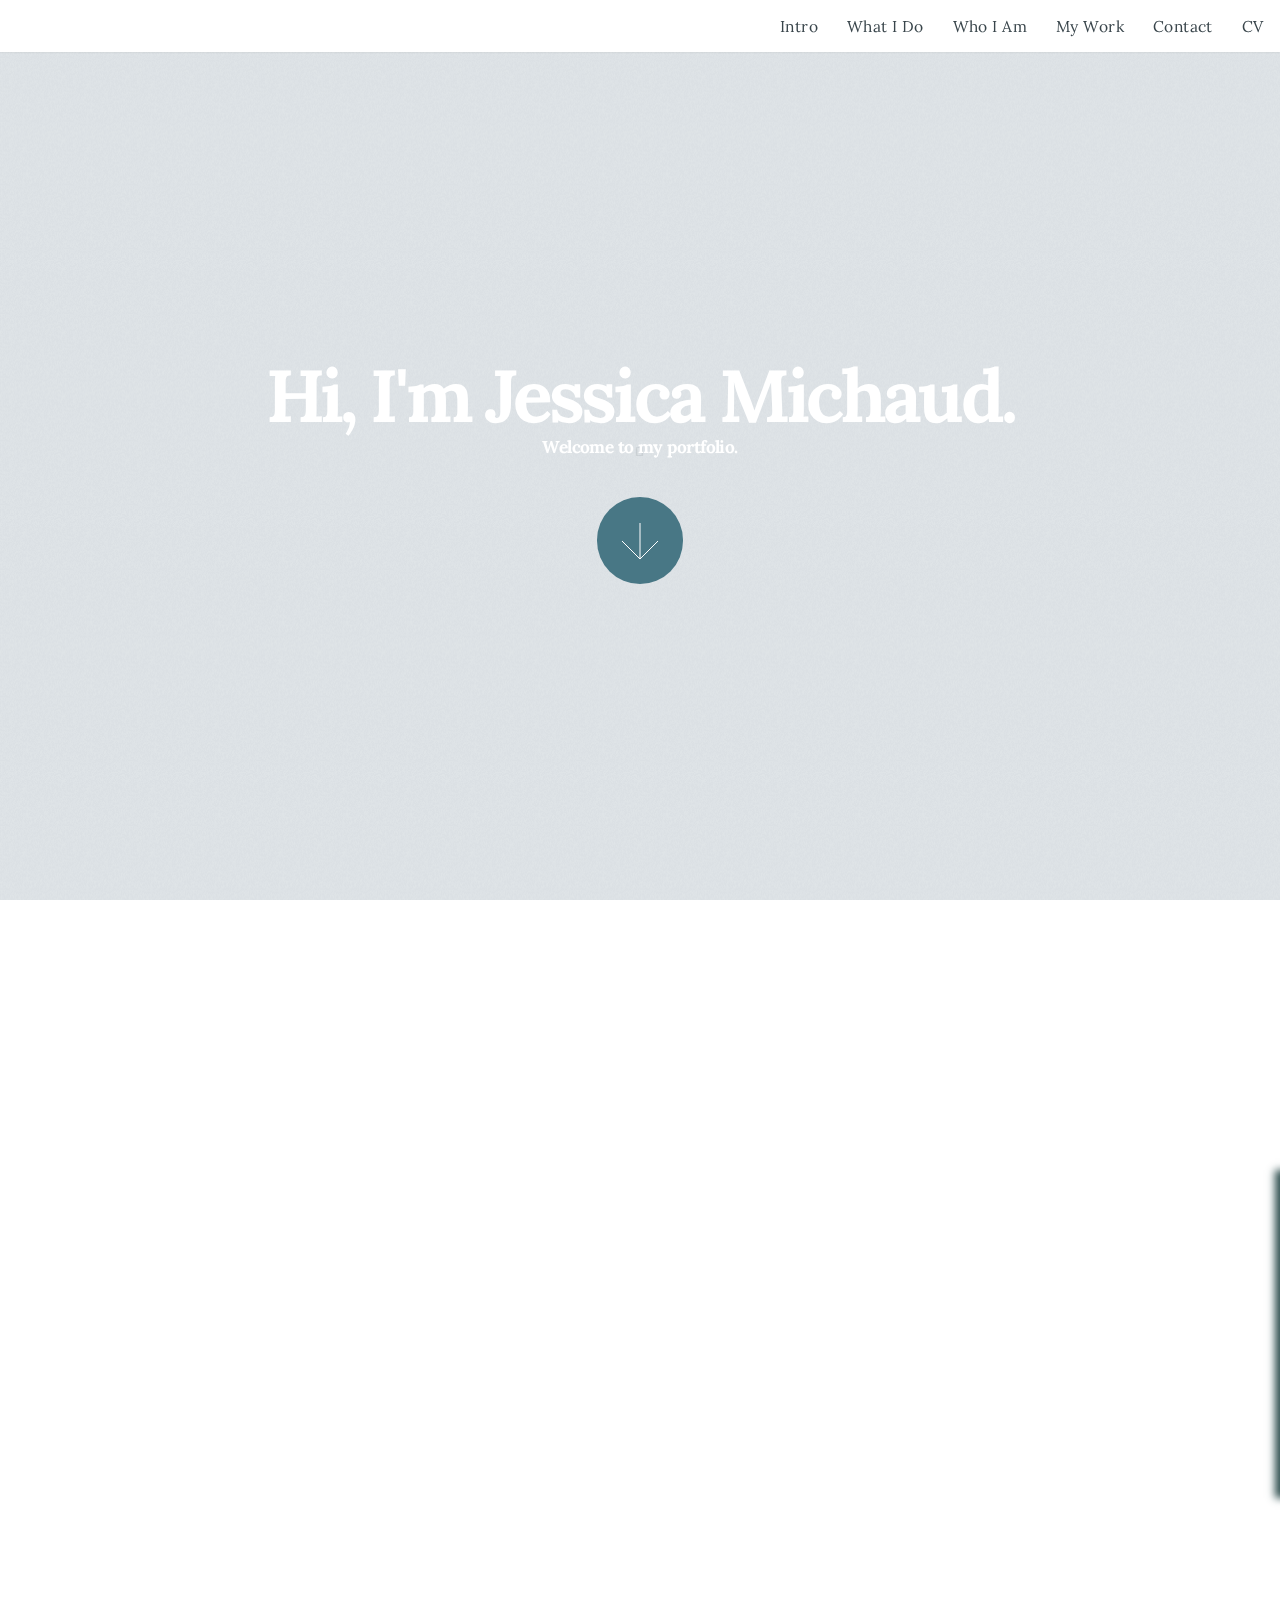
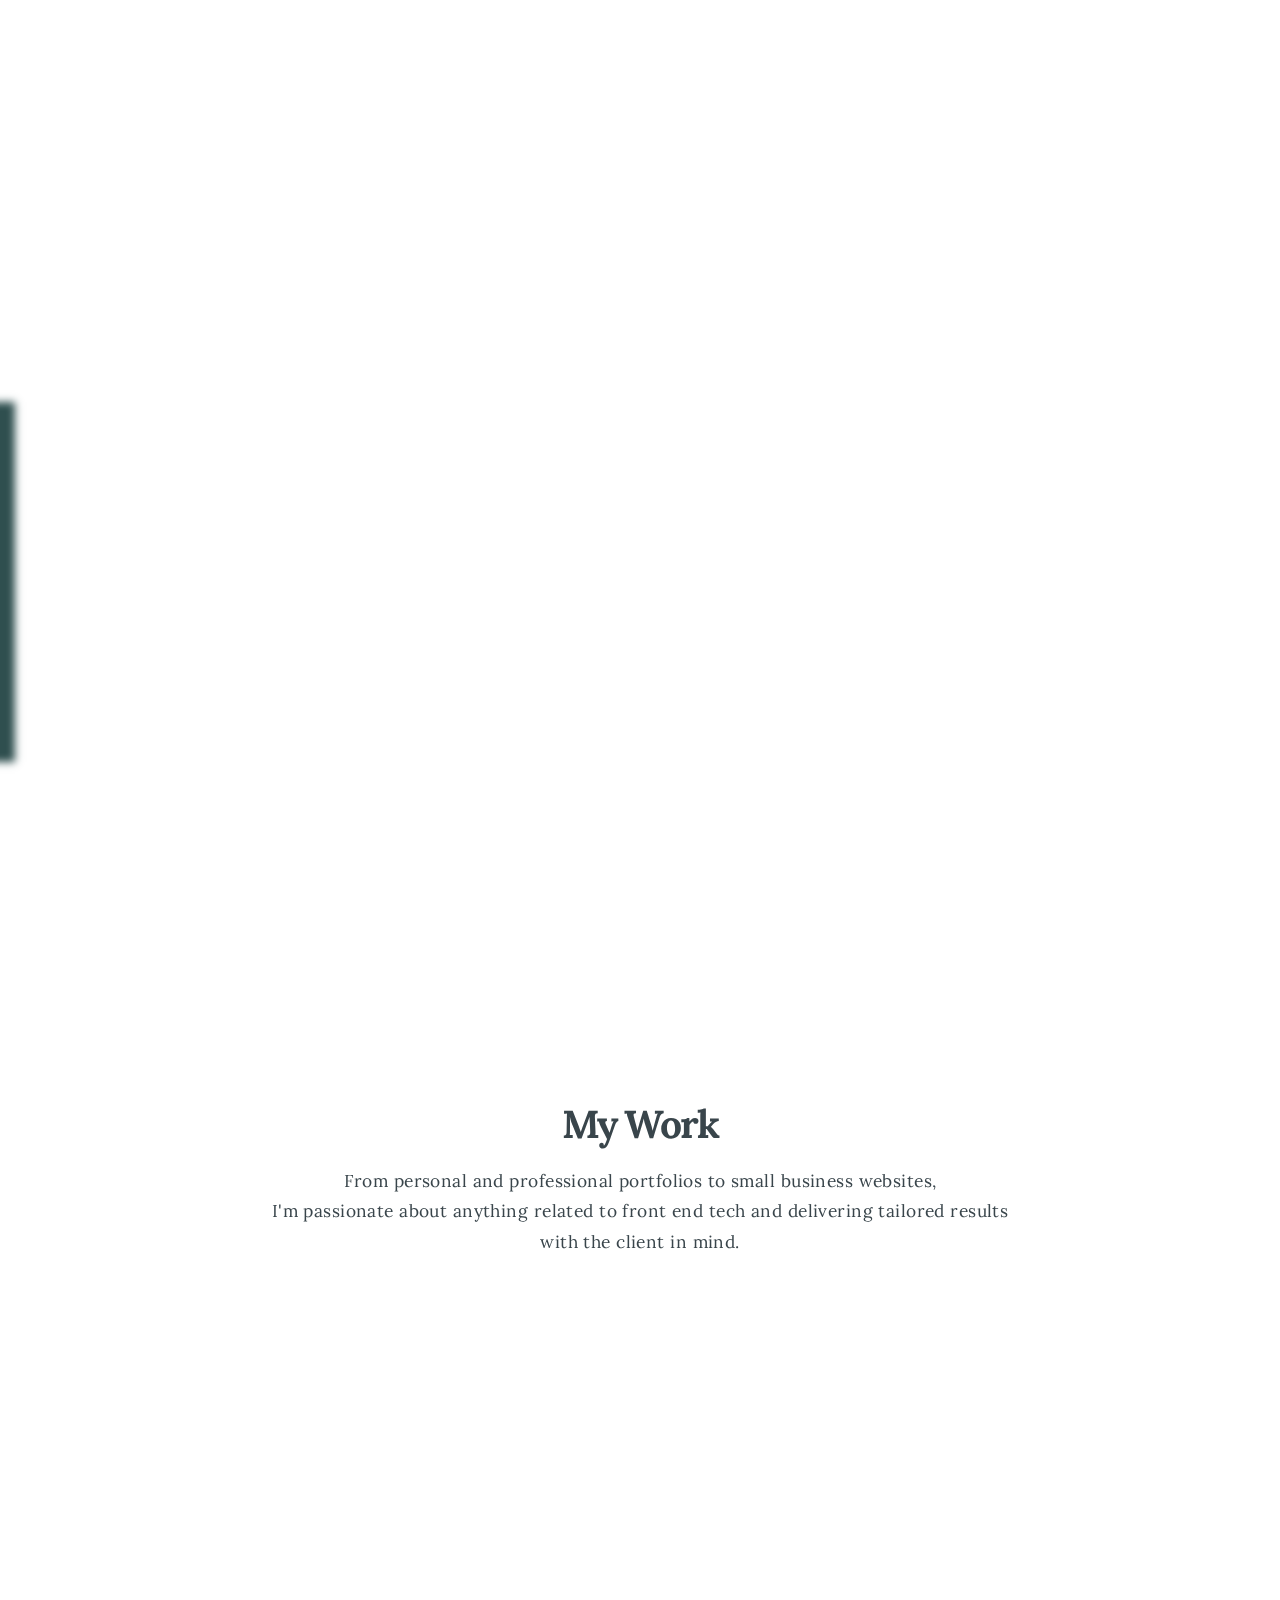
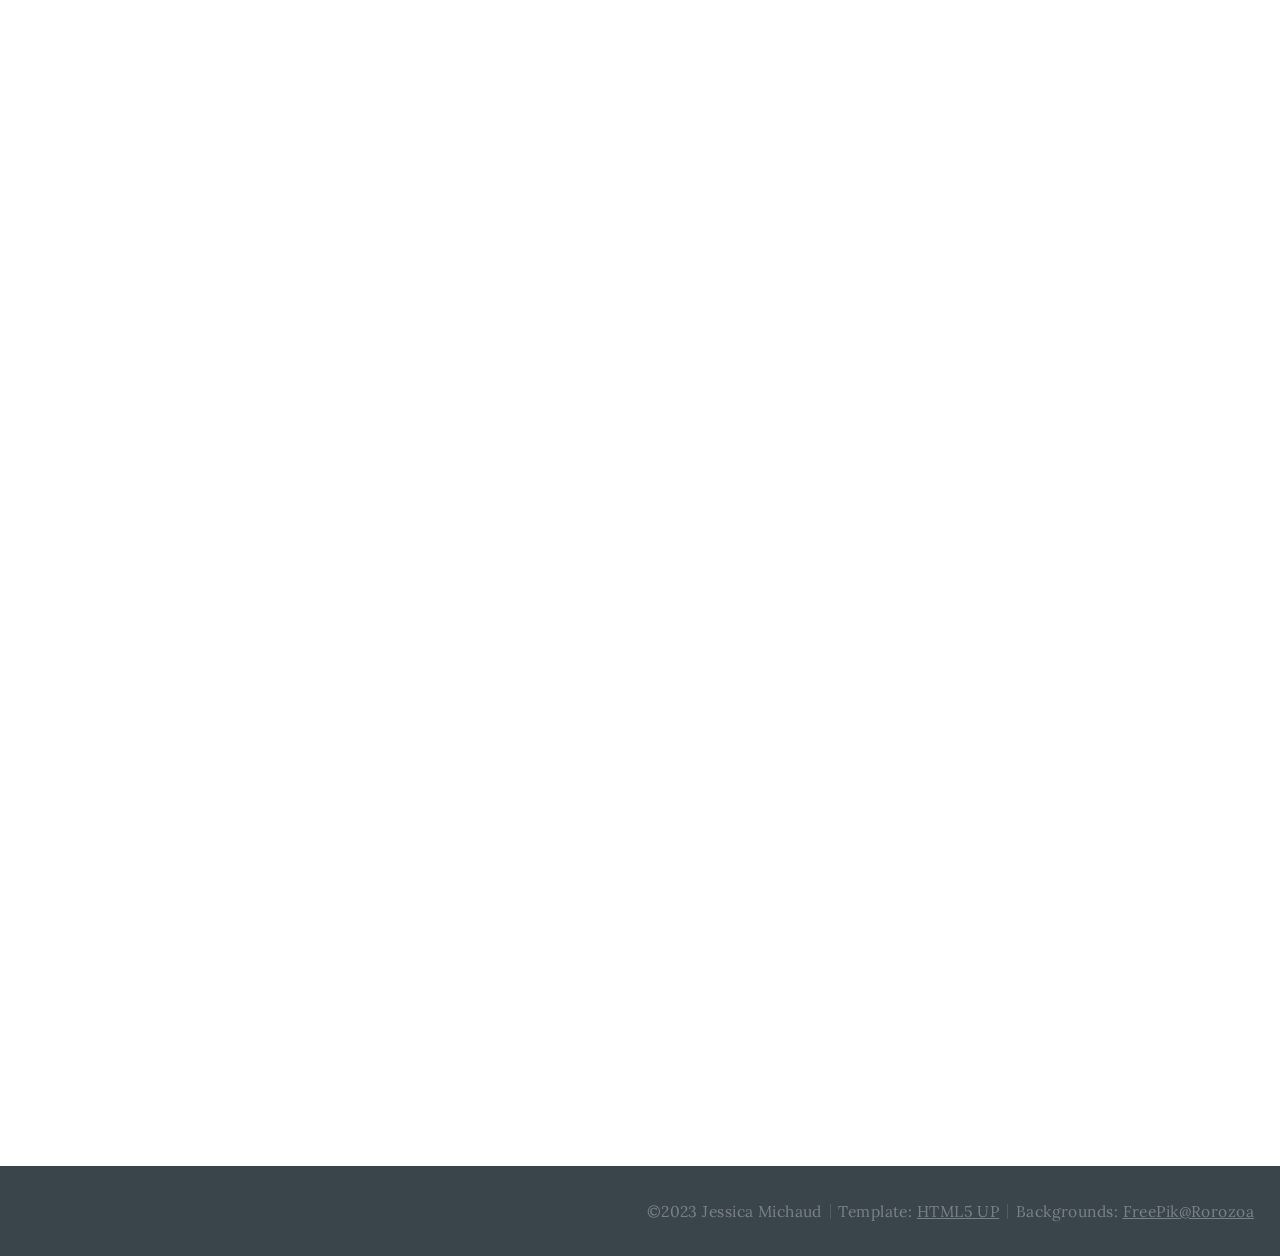
==== commit ec625cfa: "Push from Desktop, Added Reed's Painting" ====
--- a/index.html
+++ b/index.html
@@ -82,20 +82,28 @@
 					<!-- Gallery  -->
 						<div class="gallery">
 							<article class="from-left">
-								<a href="images/fulls/01.jpg" class="image fit"><img src="images/thumbs/01.jpg" title="The Anonymous Red" alt="" /></a>
+								<a href="images/fulls/ReedsScreenshot.png" class="image fit"><img src="images/fulls/ReedsScreenshot.png" 
+									title="Reed's Painting - https://jessmichaud488.github.io/Reeds-Painting/" alt="Reed's Painting Homepage Screenshot" /></a>
 							</article>
+
 							<article class="from-right">
-								<a href="images/fulls/02.jpg" class="image fit"><img src="images/thumbs/02.jpg" title="Airchitecture II" alt="" /></a>
+								<a href="images/fulls/HewrykPortfolioScreenshot.png" class="image fit"><img src="images/fulls/HewrykPortfolioScreenshot.png" 
+									title="Monica Hewryk's Ceramics Portfolio - https://jessmichaud488.github.io/Hewryk-Portfolio/" alt="Rank and File Homepage Screenshot"/></a>
 							</article>
+							
 							<article class="from-left">
-								<a href="images/fulls/03.jpg" class="image fit"><img src="images/thumbs/03.jpg" title="Air Lounge" alt="" /></a>
+								<a href="images/fulls/RankandFileHomepage.png" class="image fit"><img src="images/fulls/RankandFileHomepage.png" 
+									title="Thinkful: Rank and File Project - https://jessmichaud488.github.io/RankandFile/" alt="Rank and File Homepage Screenshot"/></a>
 							</article>
+
 							<article class="from-right">
 								<a href="images/fulls/04.jpg" class="image fit"><img src="images/thumbs/04.jpg" title="Carry on" alt="" /></a>
 							</article>
+
 							<article class="from-left">
 								<a href="images/fulls/05.jpg" class="image fit"><img src="images/thumbs/05.jpg" title="The sparkling shell" alt="" /></a>
 							</article>
+
 							<article class="from-right">
 								<a href="images/fulls/06.jpg" class="image fit"><img src="images/thumbs/06.jpg" title="Bent IX" alt="" /></a>
 							</article>
--- a/assets/css/main.css
+++ b/assets/css/main.css
@@ -1697,6 +1697,7 @@
  body.is-touch .main {
      background-attachment: scroll !important;
 }
+
  @media screen and (max-width: 1920px) {
      .main.style2 .content {
          width: 40%;
@@ -1875,6 +1876,7 @@
      -ms-transform: translateY(100%);
      transform: translateY(100%);
 }
+
  @media screen and (max-width: 736px) {
      #contact .box {
          padding: 1.5em 1.5em 2em 1.5em;
